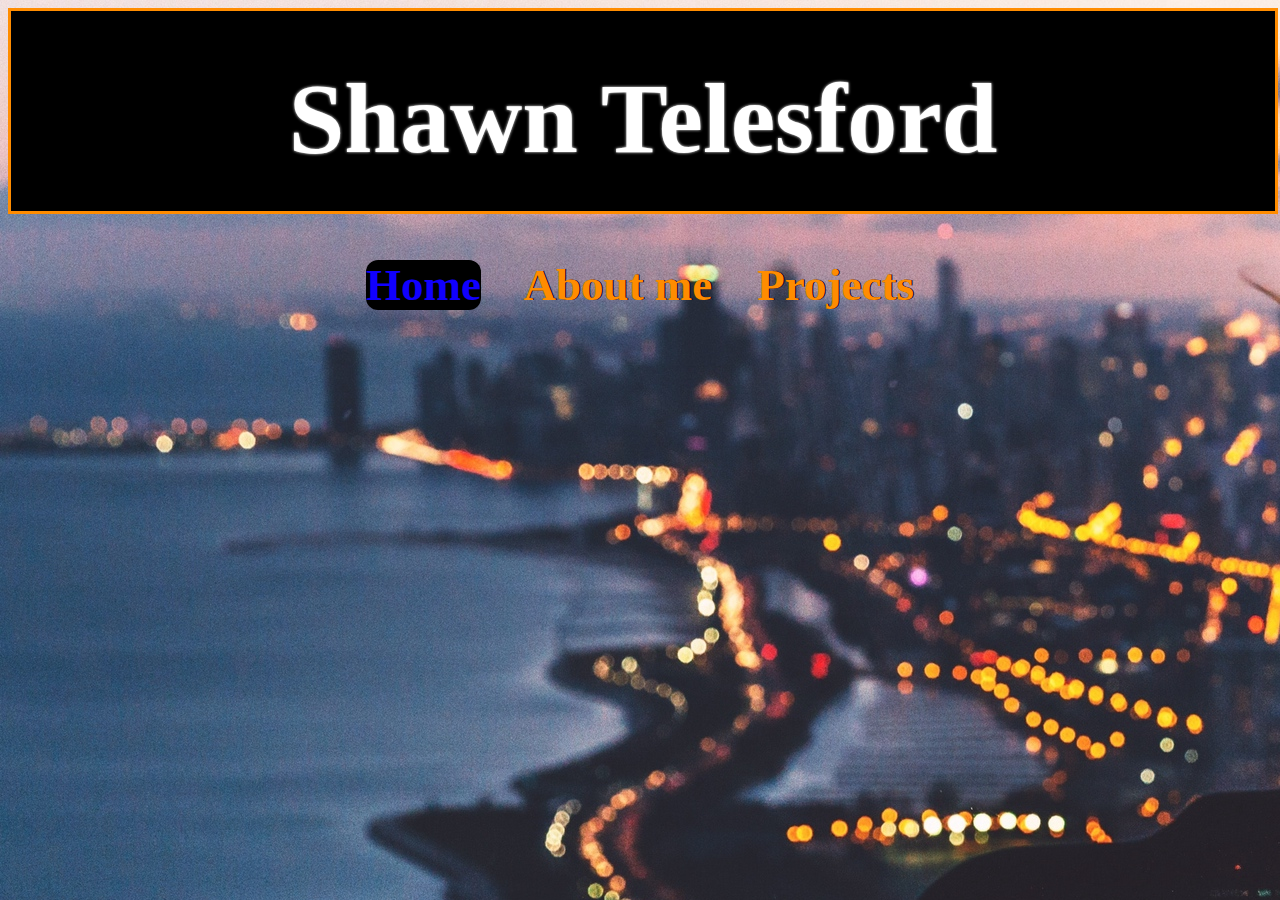
==== Project_Shawn/index.html @ dd168d11 "Shawn's Project in it's beginning stages" ====
<!DOCTYPE html>
<html lang="en">
<head>
    <link rel ="stylesheet" type="text/css" href="style.css">
    <meta charset="UTF-8">
    <meta name="viewport" content="width=device-width, initial-scale=1.0">
    <title>Document</title>
</head>
<body>
    <div>
        <div class="title">
            <p class="shawn">Shawn Telesford</p>
        </div>
        <div>
            <p style="text-align:center">
                <a style="color: #1100ff; font-size: 45px; font-family: Copperplate, fantasy; font-weight: 1500;
                text-shadow: 1px 0 black; border-radius: 12px; background-color: rgb(0, 0, 0); width: 100%; font-weight: 800;">Home</a>&nbsp;&nbsp;&nbsp;
                <a href="page2.html" style="text-decoration: none;">About me</a>&nbsp;&nbsp;&nbsp;
                <a href="page3.html" style="text-decoration: none;">Projects</a>
                </p>
        </div>
        <div>
            <img src="">
        </div>
    </div>
</body>
</html>
<!DOCTYPE html>
---- Project_Shawn/style.css ----
.title{
background-color: black;
width: 100%;
height: 200px;
font-size: 42px;
font-family: Times New Roman, serif;
color: white;
font-weight: 1500;
text-shadow: 0 0 3px; 
border: 3px solid #ff8c00; 
background: #000000;
}

.shawn{
    font-size: 42px;
    font-family: Times New Roman, serif;
    color: white;
    font-weight: 1500;
    text-shadow: 0 0 3px; 
    text-align: center;
   position: relative;
   bottom: 50px;
}


body{
background-image: url('images/plane_background.jpg');
    background-repeat: no-repeat; 
    background-attachment: fixed;
}
p.shawn{
font-size: 100px;
font-family: Copperplate, fantasy;
color: white;
font-weight: 900;
text-shadow: 0 0 3px;
}
p{
font-size: 45px;
font-family: Copperplate, fantasy;
font-weight: 900;
color: #ff3300;
text-shadow: 1px 0 black;
}
p.Intro{
font-size: 42px;
font-family: Times New Roman, serif;
color: #ff3300;
font-weight: 1500;
text-shadow: 0 0 3px; 
}
p.Intro1{
font-size: 42px;
margin-left:0px; 
margin-right:600px;
color: #ff3300;
font-weight: 1500;
text-shadow: 0 0 3px;
}
h1{
font-size: 35px;
font-family: Times New Roman, serif;
color: white;
font-weight: 900;
text-shadow: 0 0 3px;
}
a{
font-size: 45px;
font-family: Copperplate, fantasy;
font-weight: 1500;
color: #ff8c00;
text-shadow: 1px 0 black;
}

ul{
font-size: 42px;
margin-left:0px; 
margin-right:600px;
color: #ff3300;
font-weight: 1500;
text-shadow: 0 0 3px;
}

p.list{
font-family: Times New Roman, serif;
font-size: 50px;
margin-left:0px; 
margin-right:600px;
color: #ff3300;
font-weight: 1500;
text-shadow: 0 0 3px;
}

h3{
font-size: 20px
text-shadow: 1px 0 black;
color: #ff3300;
}
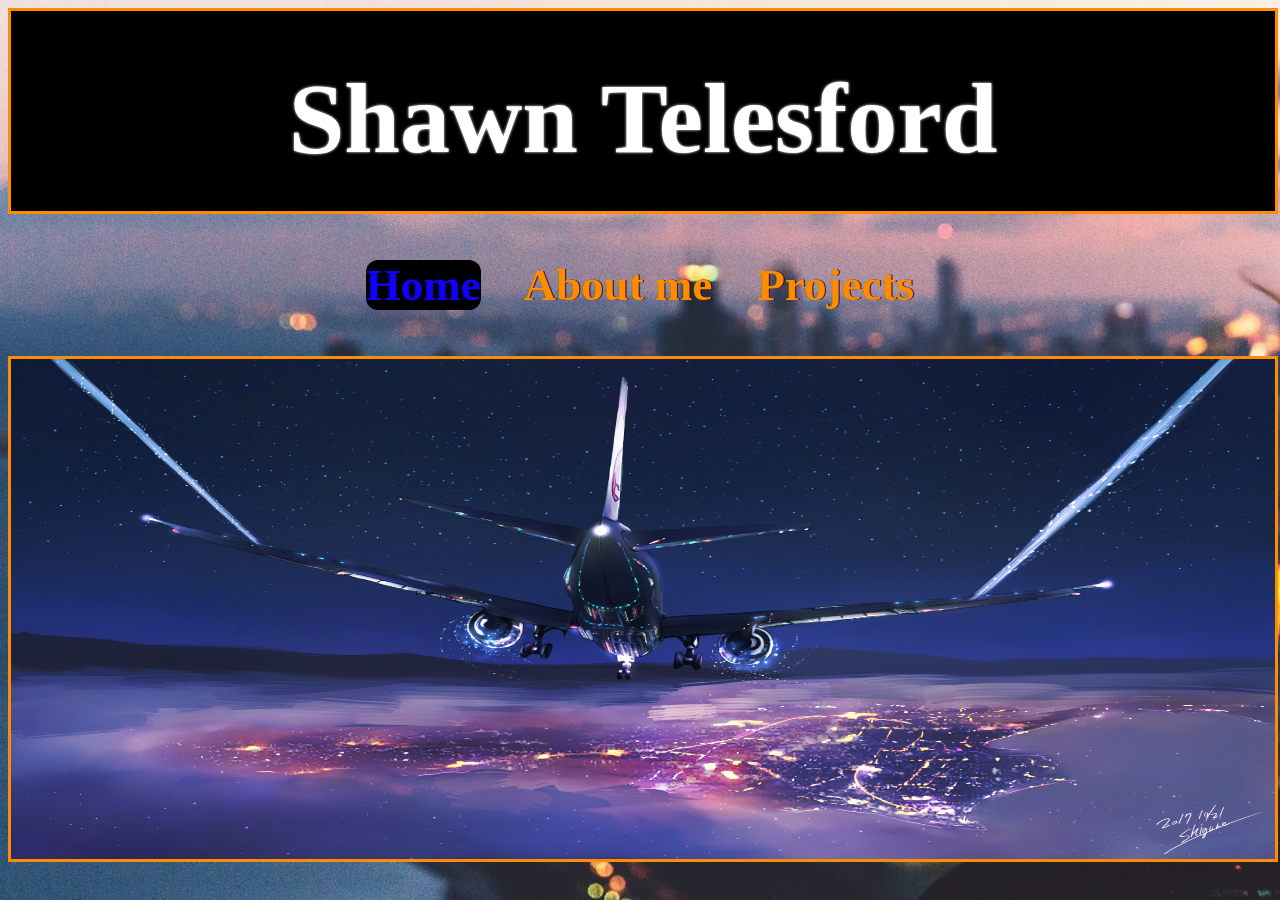
==== commit c32f55ef: "Just another commit" ====
--- a/Project_Shawn/index.html
+++ b/Project_Shawn/index.html
@@ -20,7 +20,7 @@
                 </p>
         </div>
         <div>
-            <img src="">
+            <img src="images/night_flight.jpg">
         </div>
     </div>
 </body>
--- a/Project_Shawn/style.css
+++ b/Project_Shawn/style.css
@@ -21,7 +21,17 @@
    position: relative;
    bottom: 50px;
 }
-
+img{
+    background-color: black;
+    
+    height: 500px;
+    border: 3px solid #ff8c00; 
+    background: #000000;
+    display: block;
+  margin-left: auto;
+  margin-right: auto;
+  width: 100%;
+}
 
 body{
 background-image: url('images/plane_background.jpg');
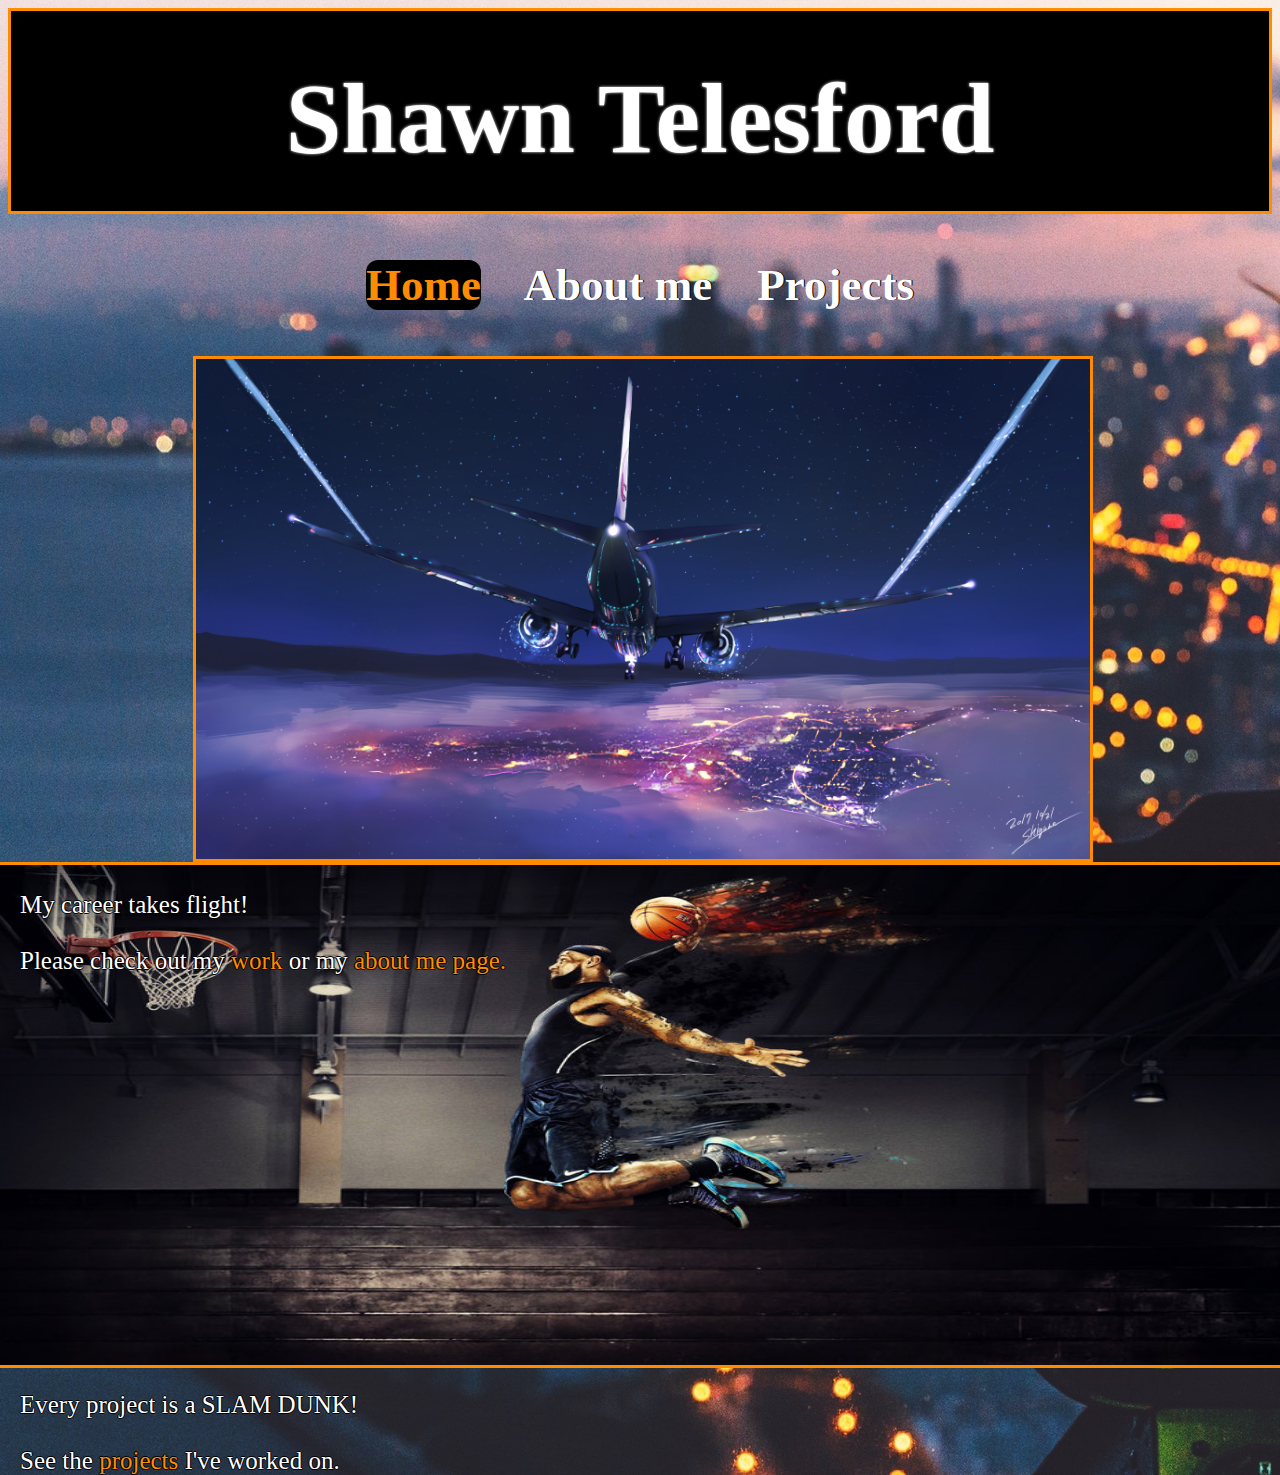
==== commit c45676c8: "Just another commit" ====
--- a/Project_Shawn/index.html
+++ b/Project_Shawn/index.html
@@ -4,16 +4,16 @@
     <link rel ="stylesheet" type="text/css" href="style.css">
     <meta charset="UTF-8">
     <meta name="viewport" content="width=device-width, initial-scale=1.0">
-    <title>Document</title>
+    <title>Shawn Telesford</title>
 </head>
 <body>
-    <div>
+    <div class="flexbox">
         <div class="title">
             <p class="shawn">Shawn Telesford</p>
         </div>
         <div>
             <p style="text-align:center">
-                <a style="color: #1100ff; font-size: 45px; font-family: Copperplate, fantasy; font-weight: 1500;
+                <a style="color: #ff8c00; font-size: 45px; font-family: Copperplate, fantasy; font-weight: 1500;
                 text-shadow: 1px 0 black; border-radius: 12px; background-color: rgb(0, 0, 0); width: 100%; font-weight: 800;">Home</a>&nbsp;&nbsp;&nbsp;
                 <a href="page2.html" style="text-decoration: none;">About me</a>&nbsp;&nbsp;&nbsp;
                 <a href="page3.html" style="text-decoration: none;">Projects</a>
@@ -21,8 +21,19 @@
         </div>
         <div>
             <img src="images/night_flight.jpg">
+        
+            <pre class="Intro1">
+My career takes flight! <br>
+Please check out my <a class="reg_link" href="page3.html">work</a> or my <a class="reg_link" href="page2.html">about me page.</a></pre>
+        </div>
+        <div>
+            <img class ="img2" src="images/baller.jpg">
+        
+            <pre class="Intro2">
+Every project is a SLAM DUNK! <br>
+See the <a class="reg_link" href="page3.html">projects</a> I've worked on.</pre>
         </div>
     </div>
 </body>
 </html>
-<!DOCTYPE html>
+
--- a/Project_Shawn/style.css
+++ b/Project_Shawn/style.css
@@ -1,3 +1,9 @@
+.flexbox{
+display: flex;
+flex-wrap: wrap;
+justify-content: center;
+}
+
 .title{
 background-color: black;
 width: 100%;
@@ -12,32 +18,44 @@
 }
 
 .shawn{
-    font-size: 42px;
-    font-family: Times New Roman, serif;
-    color: white;
-    font-weight: 1500;
-    text-shadow: 0 0 3px; 
-    text-align: center;
-   position: relative;
-   bottom: 50px;
+font-size: 42px;
+font-family: Times New Roman, serif;
+color: white;
+font-weight: 1500;
+text-shadow: 0 0 3px; 
+text-align: center;
+position: relative;
+bottom: 50px;
 }
+
 img{
-    background-color: black;
-    
-    height: 500px;
-    border: 3px solid #ff8c00; 
-    background: #000000;
-    display: block;
-  margin-left: auto;
-  margin-right: auto;
-  width: 100%;
+background-color: black;
+height: 500px;
+border: 3px solid #ff8c00; 
+background: #000000;
+display: block;
+margin-left: auto;
+margin-right: auto;
+width: 100%;
+}
+
+.img2{
+background-color: black;       
+height: 500px;
+border: 3px solid #ff8c00; 
+background: #000000;
+display: block;
+margin-left: 8.5px;
+margin-right: auto;
+width: 1409px;
 }
 
 body{
 background-image: url('images/plane_background.jpg');
-    background-repeat: no-repeat; 
-    background-attachment: fixed;
+background-repeat: no-repeat; 
+background-attachment: fixed;
 }
+
 p.shawn{
 font-size: 100px;
 font-family: Copperplate, fantasy;
@@ -45,6 +63,7 @@
 font-weight: 900;
 text-shadow: 0 0 3px;
 }
+
 p{
 font-size: 45px;
 font-family: Copperplate, fantasy;
@@ -52,21 +71,37 @@
 color: #ff3300;
 text-shadow: 1px 0 black;
 }
-p.Intro{
+
+/*p.Intro{
 font-size: 42px;
 font-family: Times New Roman, serif;
 color: #ff3300;
 font-weight: 1500;
 text-shadow: 0 0 3px; 
+}*/
+
+pre.Intro1{
+color: white;
+font-weight: 1500;
+font-size: 25px;
+font-family: Times New Roman, serif;
+text-shadow: -1px 0 black, 0 1px black, 1px 0 black, 0 -1px black;
+position: absolute;
+bottom: -100px;
+left: 20px;
 }
-p.Intro1{
-font-size: 42px;
-margin-left:0px; 
-margin-right:600px;
-color: #ff3300;
+
+pre.Intro2{
+color: white;
 font-weight: 1500;
-text-shadow: 0 0 3px;
+font-size: 25px;
+font-family: Times New Roman, serif;
+text-shadow: -1px 0 black, 0 1px black, 1px 0 black, 0 -1px black;
+position: absolute;
+bottom: -600px;
+left: 20px;
 }
+
 h1{
 font-size: 35px;
 font-family: Times New Roman, serif;
@@ -74,15 +109,16 @@
 font-weight: 900;
 text-shadow: 0 0 3px;
 }
+
 a{
 font-size: 45px;
 font-family: Copperplate, fantasy;
 font-weight: 1500;
-color: #ff8c00;
+color: white;
 text-shadow: 1px 0 black;
 }
 
-ul{
+/*ul{
 font-size: 42px;
 margin-left:0px; 
 margin-right:600px;
@@ -105,5 +141,20 @@
 font-size: 20px
 text-shadow: 1px 0 black;
 color: #ff3300;
+}*/
+
+@media only screen and (max-width: 640px) {     
+.block{
+float: none;
+width: 100%;
+    }
+
 }
-
+.reg_link{
+color: #ff8c00;
+font-weight: 1500;
+font-size: 25px;
+font-family: Times New Roman, serif;
+text-shadow: -1px 0 black, 0 1px black, 1px 0 black, 0 -1px black;
+text-decoration: none;
+}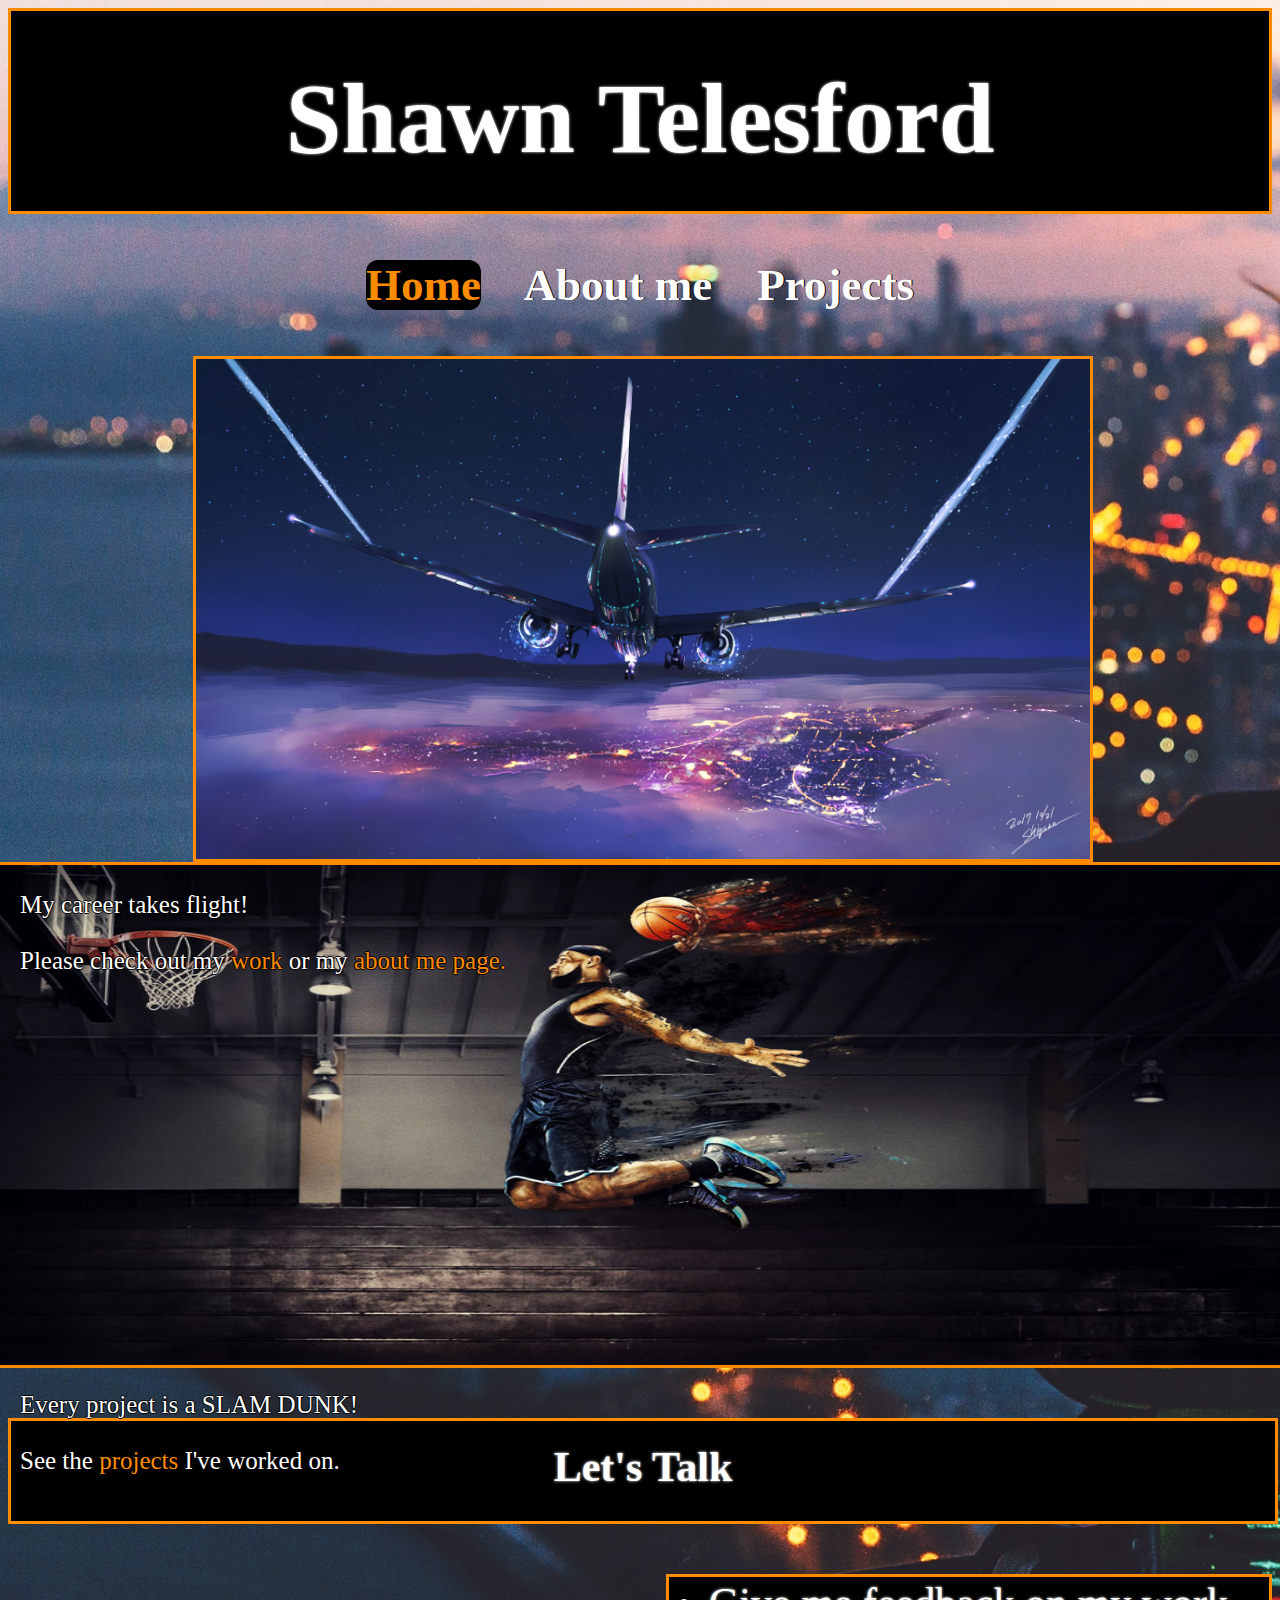
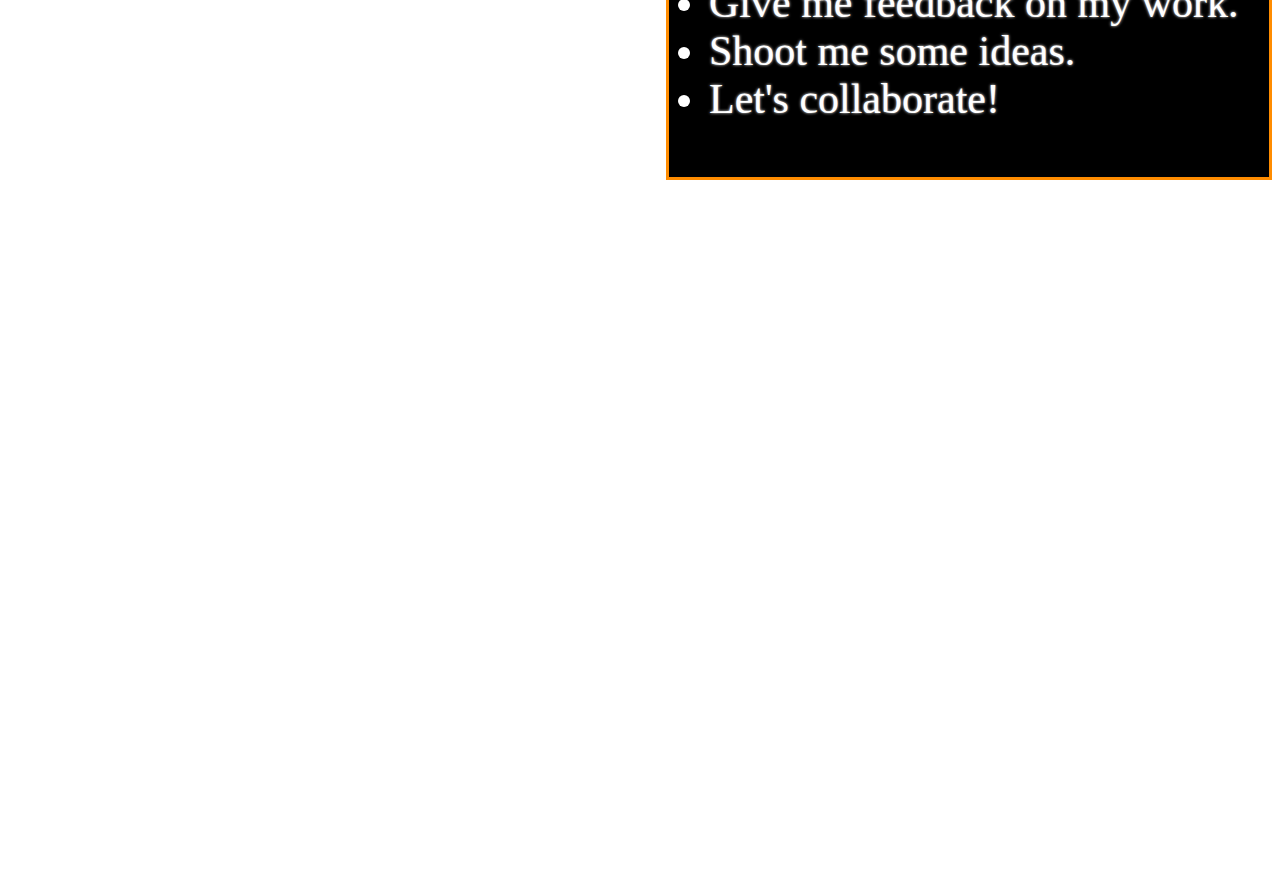
==== commit 7c07edc4: "Just another commit" ====
--- a/Project_Shawn/index.html
+++ b/Project_Shawn/index.html
@@ -34,6 +34,19 @@
 See the <a class="reg_link" href="page3.html">projects</a> I've worked on.</pre>
         </div>
     </div>
+    <div class="title2">
+        <p class="shawn2">Let's Talk</p>
+    </div>
+    <div>
+        <iframe style ="float: left" src="https://docs.google.com/forms/d/e/1FAIpQLScI8nAYpgTTiMnicWFhU8g1oCf5vHq9nvwmBFN4TSv0aj1Y4A/viewform?embedded=true" width="640" height="947" frameborder="0" marginheight="0" marginwidth="0">Loading…</iframe>
+        <div class="title3">
+            <ul class="shawn3">
+            <li class="shawn3">Give me feedback on my work.</li>
+            <li class="shawn3">Shoot me some ideas.</li>
+            <li class="shawn3">Let's collaborate!</li>
+            </ul>
+        </div>
+    </div>
 </body>
 </html>
 
--- a/Project_Shawn/style.css
+++ b/Project_Shawn/style.css
@@ -3,7 +3,19 @@
 flex-wrap: wrap;
 justify-content: center;
 }
-
+.grid-container {
+    display: grid;
+    grid-template-columns: auto auto auto;
+    background-color: black;
+    padding: 10px;
+  }
+  .grid-item {
+    background-color: rgba(190, 118, 51, 0.856);
+    border: 10px solid rgba(0, 0, 0, 0.8);
+    padding: 20px;
+    font-size: 30px;
+    text-align: center;
+  }
 .title{
 background-color: black;
 width: 100%;
@@ -27,6 +39,57 @@
 position: relative;
 bottom: 50px;
 }
+
+.title2{
+    background-color: black;
+    width: 100%;
+    height: 100px;
+    font-size: 42px;
+    font-family: Times New Roman, serif;
+    color: white;
+    font-weight: 1500;
+    text-shadow: 0 0 3px; 
+    border: 3px solid #ff8c00; 
+    background: #000000;
+    margin-top: 50px;
+    }
+    .title3{
+        float: right;
+        background-color: black;
+        width: 600px;
+        height: 200px;
+        font-size: 42px;
+        font-family: Times New Roman, serif;
+        color: white;
+        font-weight: 1500;
+        text-shadow: 0 0 3px; 
+        border: 3px solid #ff8c00; 
+        background: #000000;
+        margin-top: 50px;
+     
+        }
+    
+    .shawn2{
+    font-size: 42px;
+    font-family: Times New Roman, serif;
+    color: white;
+    font-weight: 1500;
+    text-shadow: 0 0 3px; 
+    text-align: center;
+    position: relative;
+    bottom: 20px;
+    }
+
+    .shawn3{
+        font-size: 42px;
+        font-family: Times New Roman, serif;
+        color: white;
+        font-weight: 1500;
+        text-shadow: 0 0 3px; 
+        text-align: left;
+        position: relative;
+        bottom: 20px;
+        }
 
 img{
 background-color: black;
@@ -101,6 +164,14 @@
 bottom: -600px;
 left: 20px;
 }
+.Intro3{
+    color: white;
+    font-weight: 1500;
+    font-size: 25px;
+    font-family: Times New Roman, serif;
+    text-shadow: -1px 0 black, 0 1px black, 1px 0 black, 0 -1px black;
+    text-align: left;
+    }
 
 h1{
 font-size: 35px;
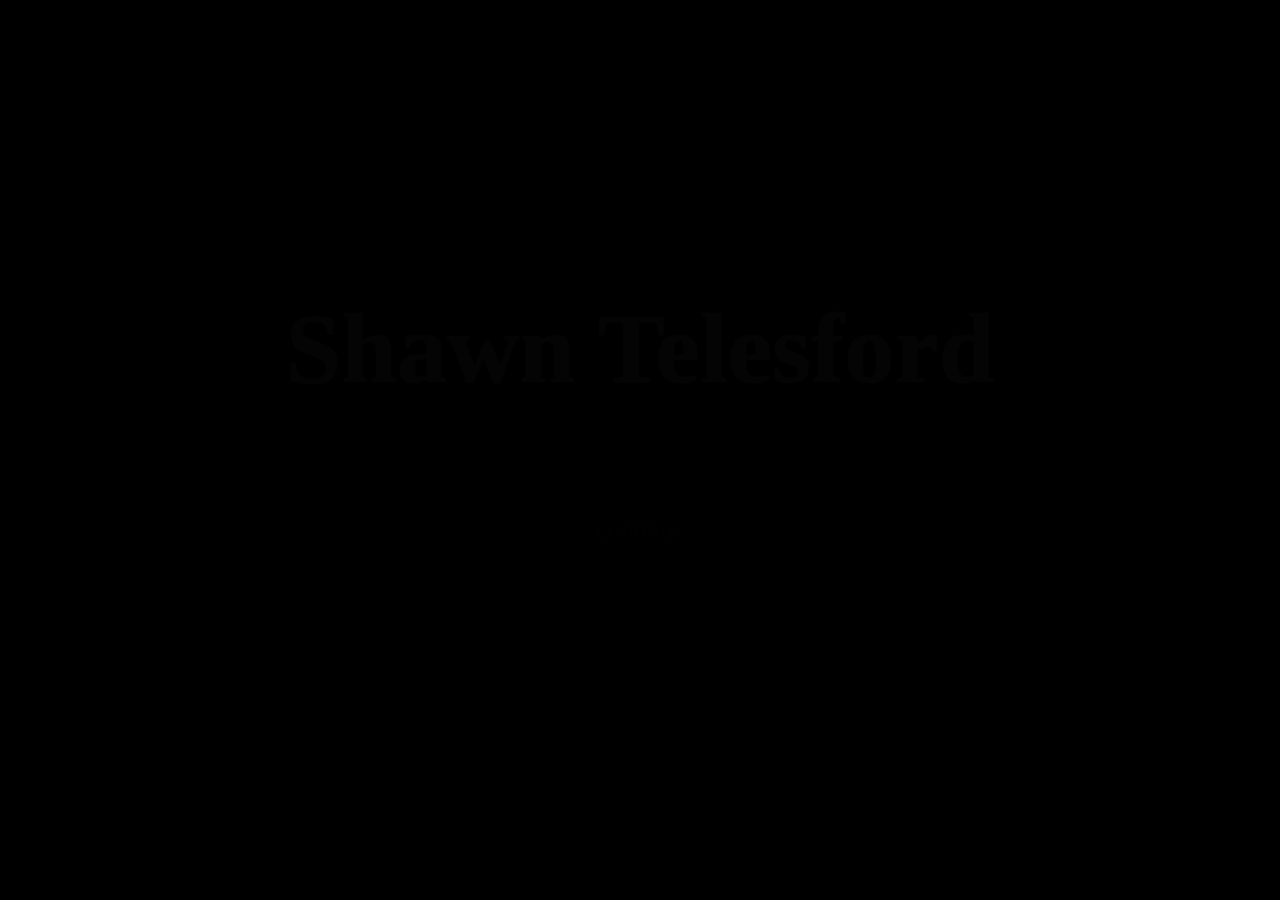
==== commit e4713870: "Just another commit" ====
--- a/Project_Shawn/index.html
+++ b/Project_Shawn/index.html
@@ -1,52 +1,72 @@
 <!DOCTYPE html>
-<html lang="en">
+<html>
 <head>
-    <link rel ="stylesheet" type="text/css" href="style.css">
-    <meta charset="UTF-8">
-    <meta name="viewport" content="width=device-width, initial-scale=1.0">
-    <title>Shawn Telesford</title>
+<script src="https://ajax.googleapis.com/ajax/libs/jquery/3.5.1/jquery.min.js"></script>
+    <style>
+body{
+background-color: black;
+}
+.flexbox{
+display: flex;
+flex-wrap: wrap;
+justify-content: center;
+display:none;
+align-items: center;
+}
+       
+.title{
+margin-top: 23%;
+background-color: black;
+width: 100%;
+height: 200px;
+font-size: 82px;
+font-family: Times New Roman, serif;
+color: white;
+font-weight: 1500;
+text-shadow: 0 0 3px; 
+
+}
+
+.shawn{
+    font-size: 100px;
+font-family: Copperplate, fantasy;
+color: white;
+font-weight: 900;
+text-shadow: 0 0 3px;
+text-align: center;
+}
+
+.shawn2{
+font-size: 25px;
+font-family: Copperplate, fantasy;
+color: white;
+font-weight: 1500;
+text-shadow: 0 0 3px; 
+text-align: center;
+text-decoration: none;
+}
+    </style>
+<script>
+$(document).ready(function(){
+    $("#div1").fadeIn(8000);
+    $("#div2").fadeIn(20000);
+  });
+</script>
 </head>
 <body>
-    <div class="flexbox">
-        <div class="title">
-            <p class="shawn">Shawn Telesford</p>
-        </div>
-        <div>
-            <p style="text-align:center">
-                <a style="color: #ff8c00; font-size: 45px; font-family: Copperplate, fantasy; font-weight: 1500;
-                text-shadow: 1px 0 black; border-radius: 12px; background-color: rgb(0, 0, 0); width: 100%; font-weight: 800;">Home</a>&nbsp;&nbsp;&nbsp;
-                <a href="page2.html" style="text-decoration: none;">About me</a>&nbsp;&nbsp;&nbsp;
-                <a href="page3.html" style="text-decoration: none;">Projects</a>
-                </p>
-        </div>
-        <div>
-            <img src="images/night_flight.jpg">
-        
-            <pre class="Intro1">
-My career takes flight! <br>
-Please check out my <a class="reg_link" href="page3.html">work</a> or my <a class="reg_link" href="page2.html">about me page.</a></pre>
-        </div>
-        <div>
-            <img class ="img2" src="images/baller.jpg">
-        
-            <pre class="Intro2">
-Every project is a SLAM DUNK! <br>
-See the <a class="reg_link" href="page3.html">projects</a> I've worked on.</pre>
-        </div>
+
+<div id="div1" class="flexbox">
+    <div class="title">
+        <p class="shawn">Shawn Telesford</p>
     </div>
-    <div class="title2">
-        <p class="shawn2">Let's Talk</p>
+</div>
+
+<div id="div2" class="flexbox">
+    <div>
+        <p class="shawn2"><a style="text-decoration: none; color: white" href="page1.html">continue</a></p>
     </div>
-    <div>
-        <iframe style ="float: left" src="https://docs.google.com/forms/d/e/1FAIpQLScI8nAYpgTTiMnicWFhU8g1oCf5vHq9nvwmBFN4TSv0aj1Y4A/viewform?embedded=true" width="640" height="947" frameborder="0" marginheight="0" marginwidth="0">Loading…</iframe>
-        <div class="title3">
-            <ul class="shawn3">
-            <li class="shawn3">Give me feedback on my work.</li>
-            <li class="shawn3">Shoot me some ideas.</li>
-            <li class="shawn3">Let's collaborate!</li>
-            </ul>
-        </div>
-    </div>
+</div>
+
+
 </body>
 </html>
-
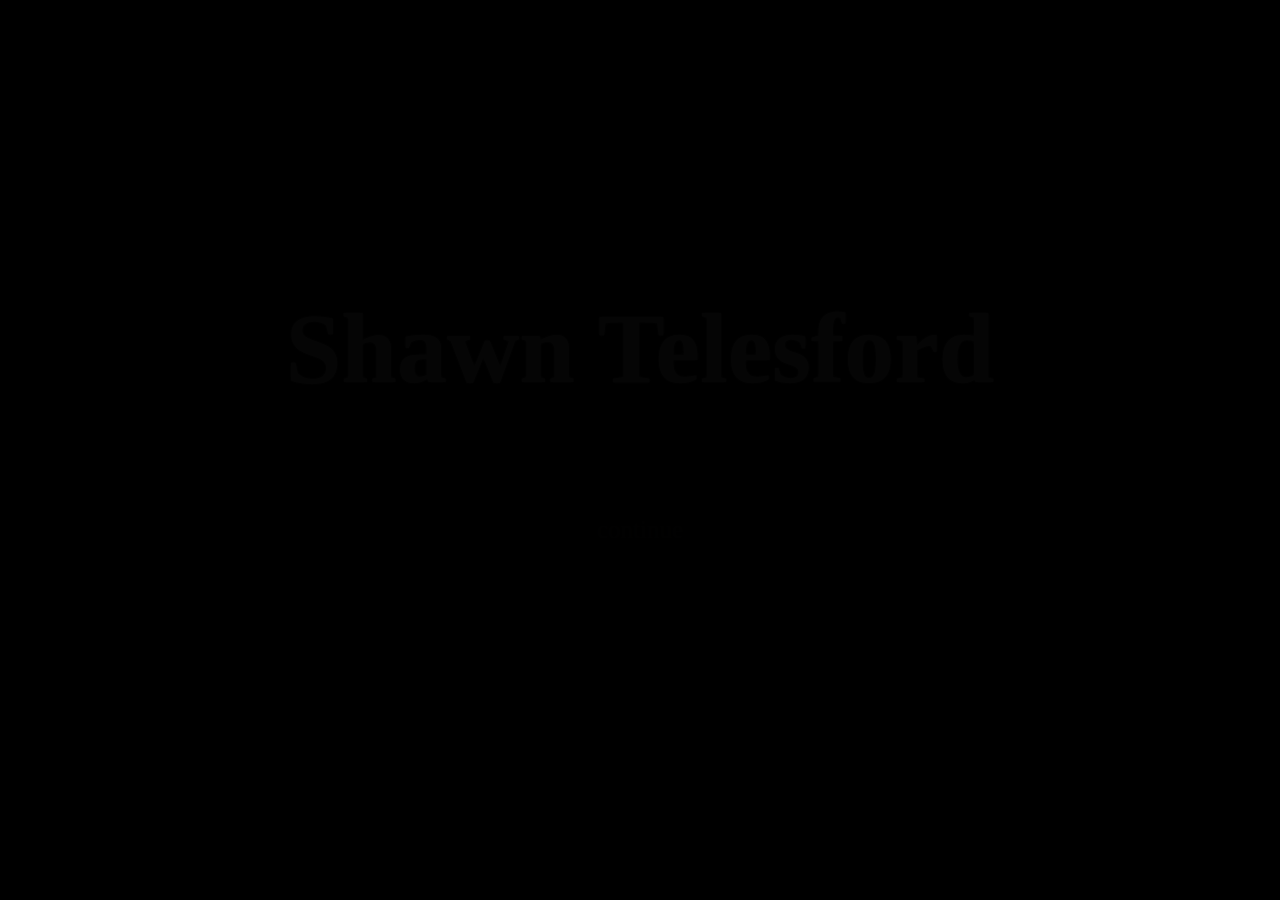
==== commit 4370f0d3: "Just another commit" ====
--- a/Project_Shawn/index.html
+++ b/Project_Shawn/index.html
@@ -51,6 +51,7 @@
     $("#div1").fadeIn(8000);
     $("#div2").fadeIn(20000);
   });
+
 </script>
 </head>
 <body>
